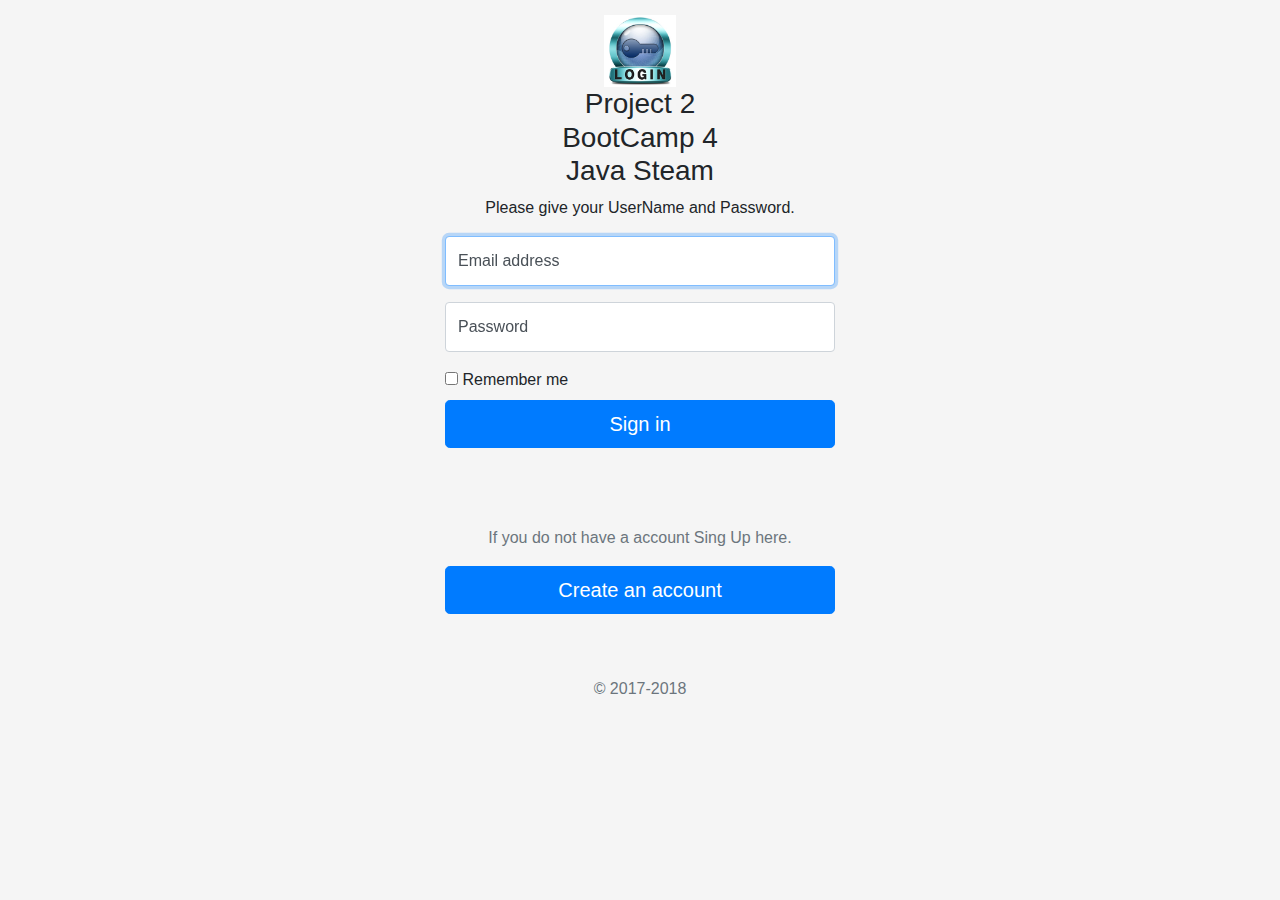
==== WebContent/index.html @ 19b30cd2 "Initial commit" ====
<!doctype html>
<html lang="en">

<head>
<meta charset="utf-8">


<title>logIn</title>
<!-- Required meta tags -->
<meta charset="utf-8">
<meta name="viewport" content="width=device-width, initial-scale=1">

<link rel="icon" href="./icons/loginIcon.png">
<!-- Bootstrap CSS -->
<link rel="stylesheet"
	href="https://maxcdn.bootstrapcdn.com/bootstrap/4.1.0/css/bootstrap.min.css">
<script
	src="https://ajax.googleapis.com/ajax/libs/jquery/3.3.1/jquery.min.js"></script>
<script
	src="https://cdnjs.cloudflare.com/ajax/libs/popper.js/1.14.0/umd/popper.min.js"></script>
<script
	src="https://maxcdn.bootstrapcdn.com/bootstrap/4.1.0/js/bootstrap.min.js"></script>
<!-- Custom styles for this template -->
<link href="./css/indexLabels.css" rel="stylesheet">
</head>

<body>
	<div class="container-fluid">
		<!-- pou tha stilo to username kai password -->
		<form class="form-signin" action="./jsp/verifyUsernamePassword.jsp" method="post">
			<div class="text-center md-4">
				<img class="md-4" src="./icons/loginIcon.png" alt="" width="72"
					height="72">
				<h3 class="h3 md-3 font-weight-normal">
					Project 2<br>BootCamp 4<br>Java Steam
				</h3>
				<p>Please give your UserName and Password.</p>
			</div>

			<div class="form-label-group">
				<input type="email" name="email" id="inputEmail" class="form-control"
					placeholder="Email address" required autofocus> <label
					for="inputEmail">Email address</label>
			</div>

			<div class="form-label-group">
				<input type="password" name="password" id="inputPassword" class="form-control"
					placeholder="Password" required autofocus> <label
					for="inputPassword">Password</label>
			</div>

			<div class="checkbox md-3">
				<label> <input type="checkbox" value="remember-me">
					Remember me
				</label>
			</div>
			<button class="btn btn-lg btn-primary btn-block" type="submit">Sign
				in</button>

		</form>
		<!-- metabasi sth selida gia register -->
		<form class="form-signUp" action="./register/register.html">
			<p class="mt-5 md-3 text-muted text-center">If you do not have a
				account Sing Up here.</p>
			<button class="btn btn-lg btn-primary btn-block" type="submit">Create
				an account</button>
		</form>
		<p class="mt-5 md-3 text-muted text-center">&copy; 2017-2018</p>
	</div>
</body>

</html>
---- WebContent/css/indexLabels.css ----
:root {
    --input-padding-x: .75rem;
    --input-padding-y: .75rem;
  }
  
  
  body {
    display: -ms-flexbox;
    display: flex;
    -ms-flex-align: center;
    align-items: center;
    padding-top: 0%;
    padding-bottom: 40px;
    background-color: #f5f5f5;
  }
  
  .form-signin {
    width: 100%;
    max-width: 420px;
    padding: 15px;
    margin: auto;
  }

  .form-signUp {
    width: 100%;
    max-width: 420px;
    padding: 15px;
    margin: auto;
  }
  
  .form-label-group {
    position: relative;
    margin-bottom: 1rem;
  }
  
  .form-label-group > input,
  .form-label-group > label {
    padding: var(--input-padding-y) var(--input-padding-x);
  }
  
  .form-label-group > label {
    position: absolute;
    top: 0;
    left: 0;
    display: block;
    width: 100%;
    margin-bottom: 0; /* Override default `<label>` margin */
    line-height: 1.5;
    color: #495057;
    border: 1px solid transparent;
    border-radius: .25rem;
    transition: all .1s ease-in-out;
  }
  
  .form-label-group input::-webkit-input-placeholder {
    color: transparent;
  }
  
  .form-label-group input:-ms-input-placeholder {
    color: transparent;
  }
  
  .form-label-group input::-ms-input-placeholder {
    color: transparent;
  }
  
  .form-label-group input::-moz-placeholder {
    color: transparent;
  }
  
  .form-label-group input::placeholder {
    color: transparent;
  }
  
  .form-label-group input:not(:placeholder-shown) {
    padding-top: calc(var(--input-padding-y) + var(--input-padding-y) * (2 / 3));
    padding-bottom: calc(var(--input-padding-y) / 3);
  }
  
  .form-label-group input:not(:placeholder-shown) ~ label {
    padding-top: calc(var(--input-padding-y) / 3);
    padding-bottom: calc(var(--input-padding-y) / 3);
    font-size: 12px;
    color: #777;
  }
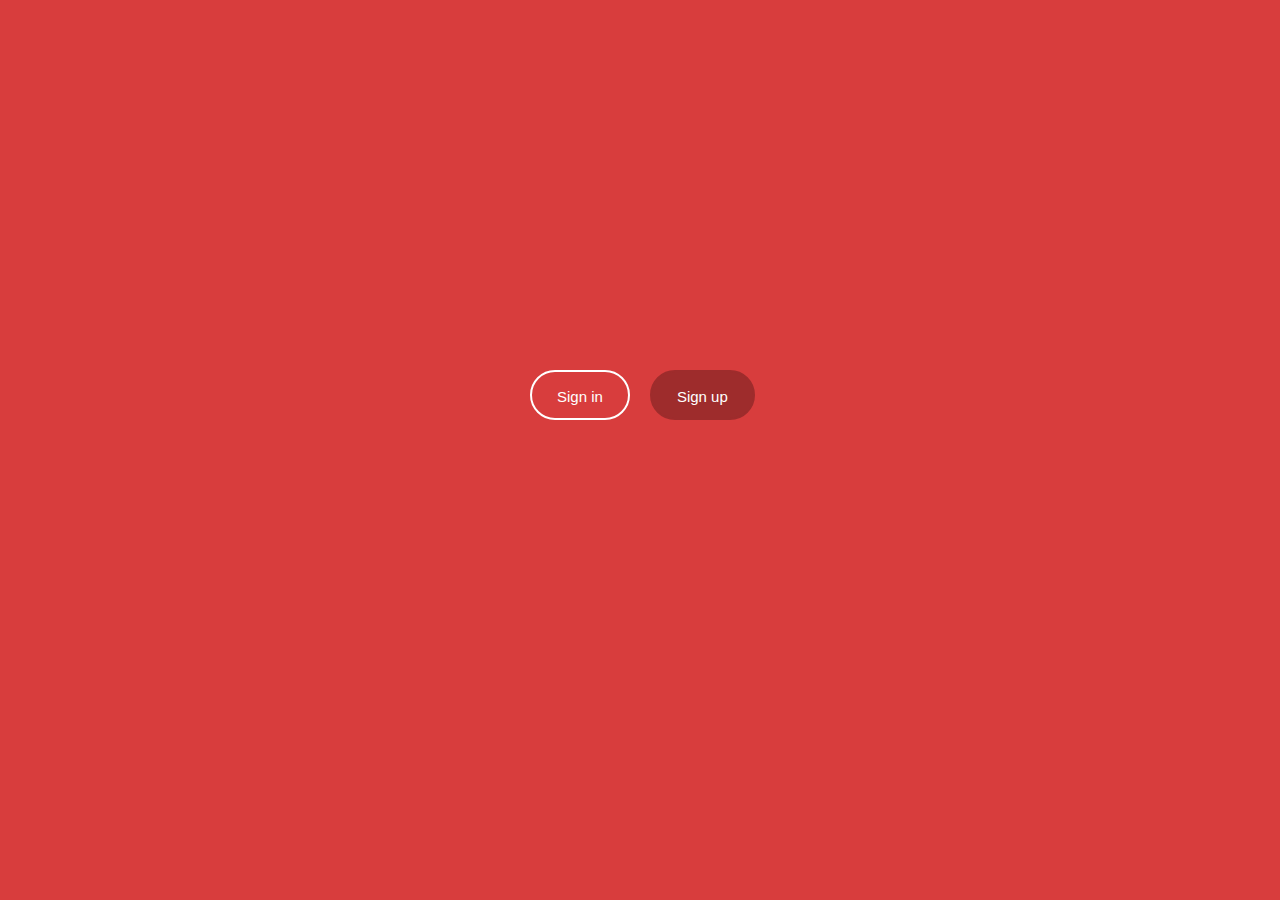
==== commit a17b931a: "Initial commit" ====
--- a/WebContent/index.html
+++ b/WebContent/index.html
@@ -1,72 +1,150 @@
-<!doctype html>
+<!DOCTYPE html>
 <html lang="en">
 
 <head>
-<meta charset="utf-8">
+    <title>Welcome</title>
+
+    <!-- Required meta tags -->
+    <meta charset="utf-8">
+    <meta name="viewport" content="width=device-width, initial-scale=1">
+    <!-- Bootstrap CSS -->
+    <link rel="stylesheet" href="https://maxcdn.bootstrapcdn.com/bootstrap/4.1.0/css/bootstrap.min.css">
+    <script src="https://ajax.googleapis.com/ajax/libs/jquery/3.3.1/jquery.min.js"></script>
+    <script src="https://cdnjs.cloudflare.com/ajax/libs/popper.js/1.14.0/umd/popper.min.js"></script>
+    <script src="https://maxcdn.bootstrapcdn.com/bootstrap/4.1.0/js/bootstrap.min.js"></script>
+
+    <link href="resources/index.css" rel="stylesheet">
+    <script type="text/javascript" src="resources/index.js"></script>    
+
+    <meta name="viewport" content="width=device-width, initial-scale=1">
+    <link rel="stylesheet" href="https://www.w3schools.com/w3css/4/w3.css">
 
 
-<title>logIn</title>
-<!-- Required meta tags -->
-<meta charset="utf-8">
-<meta name="viewport" content="width=device-width, initial-scale=1">
-
-<link rel="icon" href="./icons/loginIcon.png">
-<!-- Bootstrap CSS -->
-<link rel="stylesheet"
-	href="https://maxcdn.bootstrapcdn.com/bootstrap/4.1.0/css/bootstrap.min.css">
-<script
-	src="https://ajax.googleapis.com/ajax/libs/jquery/3.3.1/jquery.min.js"></script>
-<script
-	src="https://cdnjs.cloudflare.com/ajax/libs/popper.js/1.14.0/umd/popper.min.js"></script>
-<script
-	src="https://maxcdn.bootstrapcdn.com/bootstrap/4.1.0/js/bootstrap.min.js"></script>
-<!-- Custom styles for this template -->
-<link href="./css/indexLabels.css" rel="stylesheet">
 </head>
 
 <body>
-	<div class="container-fluid">
-		<!-- pou tha stilo to username kai password -->
-		<form class="form-signin" action="./jsp/verifyUsernamePassword.jsp" method="post">
-			<div class="text-center md-4">
-				<img class="md-4" src="./icons/loginIcon.png" alt="" width="72"
-					height="72">
-				<h3 class="h3 md-3 font-weight-normal">
-					Project 2<br>BootCamp 4<br>Java Steam
-				</h3>
-				<p>Please give your UserName and Password.</p>
-			</div>
 
-			<div class="form-label-group">
-				<input type="email" name="email" id="inputEmail" class="form-control"
-					placeholder="Email address" required autofocus> <label
-					for="inputEmail">Email address</label>
-			</div>
+    <nav class="main-nav">
+        <ul>
+            <li>
+                <a class="signin" href="#0">Sign in</a>
+            </li>
+            <li>
+                <a class="signup" href="#0">Sign up</a>
+            </li>
+        </ul>
+    </nav>
 
-			<div class="form-label-group">
-				<input type="password" name="password" id="inputPassword" class="form-control"
-					placeholder="Password" required autofocus> <label
-					for="inputPassword">Password</label>
-			</div>
+    <div class="user-modal">
+        <div class="user-modal-container">
+            <ul class="switcher">
+                <li>
+                    <a href="#0">Sign in</a>
+                </li>
+                <li>
+                    <a href="#0">New account</a>
+                </li>
+            </ul>
 
-			<div class="checkbox md-3">
-				<label> <input type="checkbox" value="remember-me">
-					Remember me
-				</label>
-			</div>
-			<button class="btn btn-lg btn-primary btn-block" type="submit">Sign
-				in</button>
+            <div id="login">
+                <form class="form" id="form" action="jsp/menus/mainMenu.html" name="loginform" method="POST">
+                    <!-- <p class="fieldset">
+                        <label class="image-replace email" for="signin-email">UserName</label>
+                        <input class="full-width has-padding has-border" id="signin-email" type="text" placeholder="UserName">
+                        <span class="error-message">An account with this username does not exist!</span>
+                    </p> -->
 
-		</form>
-		<!-- metabasi sth selida gia register -->
-		<form class="form-signUp" action="./register/register.html">
-			<p class="mt-5 md-3 text-muted text-center">If you do not have a
-				account Sing Up here.</p>
-			<button class="btn btn-lg btn-primary btn-block" type="submit">Create
-				an account</button>
-		</form>
-		<p class="mt-5 md-3 text-muted text-center">&copy; 2017-2018</p>
-	</div>
+                    <p class="fieldset">
+                        <label class="image-replace username" for="signup-username">Username</label>
+                        <input class="full-width has-padding has-border" id="signin-username" type="text" placeholder="Username">
+                        <span class="error-message">An account with this username does not exist!</span>
+                    </p>
+                    
+
+                    <p class="fieldset">
+                        <label class="image-replace password" for="signin-password">Password</label>
+                        <input class="full-width has-padding has-border" id="signin-password" type="password" placeholder="Password">
+                        <a href="#0" class="hide-password">Show</a>
+                        <span class="error-message">Wrong password! Try again.</span>
+                    </p>
+
+                    <!-- <p class="fieldset">
+                        <input type="checkbox" id="remember-me" checked>
+                        <label for="remember-me">Remember me</label>
+                    </p> -->
+
+                    <p class="fieldset">
+                        <input class="full-width" type="submit" value="Login" id="loginButton">
+                    </p>
+                </form>
+
+                <p class="form-bottom-message">
+                    <a href="#0">Forgot your password?</a>
+                </p>
+                <!-- <a href="#0" class="close-form">Close</a> -->
+            </div>
+
+            <div id="signup">
+                <form id="form" class="form" action="#" name="signupform" method="POST">
+                    <p class="fieldset">
+                        <label class="image-replace username" for="signup-username">Username</label>
+                        <input class="full-width has-padding has-border" id="signup-username" type="text" placeholder="Username">
+                        <span class="error-message">Your username can only contain numeric and alphabetic symbols!</span>
+                    </p>
+
+                    <p class="fieldset">
+                        <label class="image-replace email" for="signup-email">E-mail</label>
+                        <input class="full-width has-padding has-border" id="signup-email" type="email" placeholder="E-mail">
+                        <span class="error-message">Enter a valid email address!</span>
+                    </p>
+
+                    <p class="fieldset">
+                        <label class="image-replace password" for="signup-password">Password</label>
+                        <input class="full-width has-padding has-border" id="signup-password" type="password" name="pwd1" placeholder="Password">
+                        <a href="#0" class="hide-password">Show</a>
+                        <span class="error-message">Your password has to be at least 6 characters long!</span>
+                    </p>
+
+                    <!-- <p class="fieldset">
+                        <input type="checkbox" id="accept-terms">
+                        <label for="accept-terms">I agree to the
+                            <a class="accept-terms" href="#0">Terms</a>
+                        </label>
+                    </p> -->
+
+                    <p class="fieldset">
+                        <input id="submitRegister" class="full-width has-padding" type="submit" value="Create account">
+                    </p>
+                </form>
+
+                <!-- <a href="#0" class="cd-close-form">Close</a> -->
+            </div>
+
+            <div id="reset-password">
+                <p class="form-message">Lost your password? Please enter your email address.</br> You will receive a link to create a new password.</p>
+
+                <form class="form">
+                    <p class="fieldset">
+                        <label class="image-replace email" for="reset-email">E-mail</label>
+                        <input class="full-width has-padding has-border" id="reset-email" type="email" placeholder="E-mail">
+                        <span class="error-message">An account with this email does not exist!</span>
+                    </p>
+
+                    <p class="fieldset">
+                        <input class="full-width has-padding" type="submit" value="Reset password">
+                    </p>
+                </form>
+
+                <p class="form-bottom-message">
+                    <a href="#0">Back to log-in</a>
+                </p>
+            </div>
+            <a href="#0" class="close-form">Close</a>
+        </div>
+    </div>
+
+    
+
 </body>
 
 </html>--- a/WebContent/resources/index.css
+++ b/WebContent/resources/index.css
@@ -0,0 +1,438 @@
+*, *:after, *:before {
+    -webkit-box-sizing: border-box;
+    -moz-box-sizing: border-box;
+    box-sizing: border-box;
+  }
+  
+  ul, li {
+      margin: 0;
+      padding: 0;
+  }
+  
+  body {
+      background: #d83d3d;
+  }
+  
+  .main-nav {
+    width: 90%;
+      max-width: 240px;
+      margin: 0 auto;
+    height: 100%;
+    cursor: pointer;
+  }
+  .main-nav ul {
+      position: absolute;
+    width: 100%;
+      top: 40%;
+      margin: 0;
+      padding: 0;
+  }
+  .main-nav li {
+      list-style: none;
+      float: left;
+  }
+  .main-nav a {
+    display: block;
+    height: 50px;
+      margin: 10px;
+      padding: 2px 25px;
+      text-decoration: none;
+      border-radius: 30px;
+    line-height: 45px;
+    color: #FFF;
+      -webkit-transition: all 0.30s ease-in-out;
+        -moz-transition: all 0.30s ease-in-out;
+        -ms-transition: all 0.30s ease-in-out;
+        -o-transition: all 0.30s ease-in-out;
+  }
+  
+  .main-nav li:nth-child(1) a {
+      background: #d83d3d;
+      border: 2px solid #fff;
+  }
+  .main-nav li:nth-child(1) a:hover {
+      background: #fff;
+      color: #d83d3d;
+  }
+  
+  .main-nav li:nth-child(2) a {
+    background: #9e2c2c;
+      border: 2px solid #9e2c2c;
+  }
+  .main-nav li:nth-child(2) a:hover {
+      background: #b13131;
+      border: 2px solid #b13131;
+  }
+  
+  .user-modal {
+    position: fixed;
+    top: 0;
+    left: 0;
+    width: 100%;
+    height: 100%;
+    background: rgba(127, 37, 37, 0.9);
+    z-index: 3;
+    overflow-y: auto;
+    cursor: pointer;
+    visibility: hidden;
+    opacity: 0;
+    -webkit-transition: opacity 0.3s 0, visibility 0 0.3s;
+    -moz-transition: opacity 0.3s 0, visibility 0 0.3s;
+    transition: opacity 0.3s 0, visibility 0 0.3s;
+  }
+  .user-modal.is-visible {
+    visibility: visible;
+    opacity: 1;
+    -webkit-transition: opacity 0.3s 0, visibility 0 0;
+    -moz-transition: opacity 0.3s 0, visibility 0 0;
+    transition: opacity 0.3s 0, visibility 0 0;
+  }
+  .user-modal.is-visible .user-modal-container {
+    -webkit-transform: translateY(0);
+    -moz-transform: translateY(0);
+    -ms-transform: translateY(0);
+    -o-transform: translateY(0);
+    transform: translateY(0);
+  }
+  
+  .user-modal-container {
+    position: relative;
+    width: 90%;
+    max-width: 600px;
+    background: #FFF;
+    margin: 3em auto 4em;
+    cursor: auto;
+    border-radius: 0.25em;
+    -webkit-transform: translateY(-30px);
+    -moz-transform: translateY(-30px);
+    -ms-transform: translateY(-30px);
+    -o-transform: translateY(-30px);
+    transform: translateY(-30px);
+    -webkit-transition-property: -webkit-transform;
+    -moz-transition-property: -moz-transform;
+    transition-property: transform;
+    -webkit-transition-duration: 0.3s;
+    -moz-transition-duration: 0.3s;
+    transition-duration: 0.3s;
+  }
+  .user-modal-container .switcher:after {
+    content: "";
+    display: table;
+    clear: both;
+  }
+  .user-modal-container .switcher li {
+    width: 50%;
+    float: left;
+    text-align: center;
+      list-style:none;
+  }
+  .user-modal-container .switcher li:first-child a {
+    border-radius: .25em 0 0 0;
+  }
+  .user-modal-container .switcher li:last-child a {
+    border-radius: 0 .25em 0 0;
+  }
+  .user-modal-container .switcher a {
+    display: block;
+    width: 100%;
+    height: 50px;
+    line-height: 50px;
+    background: #d2d8d8;
+    color: #809191;
+      text-decoration: none;
+  }
+  .user-modal-container .switcher a.selected {
+    background: #FFF;
+    color: #505260;
+  }
+  @media only screen and (min-width: 600px) {
+    .user-modal-container {
+      margin: 4em auto;
+    }
+    .user-modal-container .switcher a {
+      height: 70px;
+      line-height: 70px;
+    }
+  }
+  
+  .form {
+    padding: 1.4em;
+  }
+  .form .fieldset {
+    position: relative;
+    margin: 1.4em 0;
+  }
+  .form .fieldset:first-child {
+    margin-top: 0;
+  }
+  .form .fieldset:last-child {
+    margin-bottom: 0;
+  }
+  .form label {
+    font-size: 14px;
+    font-size: 0.875rem;
+  }
+  .form label.image-replace {
+    /* replace text with an icon */
+    display: inline-block;
+    position: absolute;
+    left: 15px;
+    top: 50%;
+    bottom: auto;
+    -webkit-transform: translateY(-50%);
+    -moz-transform: translateY(-50%);
+    -ms-transform: translateY(-50%);
+    -o-transform: translateY(-50%);
+    transform: translateY(-50%);
+    height: 20px;
+    width: 20px;
+    overflow: hidden;
+    text-indent: 100%;
+    white-space: nowrap;
+    color: transparent;
+    text-shadow: none;
+    background-repeat: no-repeat;
+    background-position: 50% 0;
+  }
+  .form label.username {
+    background-image: url("https://codyhouse.co/demo/login-signup-modal-window/img/cd-icon-username.svg");
+  }
+  .form label.email {
+    background-image: url("https://codyhouse.co/demo/login-signup-modal-window/img/cd-icon-email.svg");
+  }
+  .form label.password {
+    background-image: url("https://codyhouse.co/demo/login-signup-modal-window/img/cd-icon-password.svg");
+  }
+  .form input {
+    margin: 0;
+    padding: 0;
+    border-radius: 0.25em;
+  }
+  .form input.full-width {
+    width: 100%;
+  }
+  .form input.has-padding {
+    padding: 12px 20px 12px 50px;
+  }
+  .form input.has-border {
+    border: 1px solid #d2d8d8;
+    -webkit-appearance: none;
+    -moz-appearance: none;
+    -ms-appearance: none;
+    -o-appearance: none;
+    appearance: none;
+  }
+  .form input.has-border:focus {
+    border-color: #343642;
+    box-shadow: 0 0 5px rgba(52, 54, 66, 0.1);
+    outline: none;
+  }
+  .form input.has-error {
+    border: 1px solid #d76666;
+  }
+  .form input[type=password] {
+    /* space left for the HIDE button */
+    padding-right: 65px;
+  }
+  .form input[type=submit] {
+    padding: 16px 0;
+    cursor: pointer;
+    background: #F64747;
+    color: #FFF;
+    font-weight: bold;
+    border: none;
+    -webkit-appearance: none;
+    -moz-appearance: none;
+    -ms-appearance: none;
+    -o-appearance: none;
+    appearance: none;
+      -webkit-transition: all 0.30s ease-in-out;
+        -moz-transition: all 0.30s ease-in-out;
+        -ms-transition: all 0.30s ease-in-out;
+        -o-transition: all 0.30s ease-in-out;
+  }
+  .form input[type=submit]:hover {
+      background: #d83d3d;
+  }
+  .no-touch .form input[type=submit]:hover, .no-touch .form input[type=submit]:focus {
+    background: #d83d3d;
+    outline: none;
+  }
+  .form .hide-password {
+    display: inline-block;
+    position: absolute;
+      text-decoration: none;
+    right: 0;
+    top: 0;
+    padding: 6px 15px;
+    border-left: 1px solid #d2d8d8;
+    top: 50%;
+    bottom: auto;
+    -webkit-transform: translateY(-50%);
+    -moz-transform: translateY(-50%);
+    -ms-transform: translateY(-50%);
+    -o-transform: translateY(-50%);
+    transform: translateY(-50%);
+    font-size: 14px;
+    font-size: 0.875rem;
+    color: #343642;
+  }
+  .form .error-message {
+    display: inline-block;
+    position: absolute;
+    left: -5px;
+    bottom: -35px;
+    background: rgba(215, 102, 102, 0.9);
+    padding: .8em;
+    z-index: 2;
+    color: #FFF;
+    font-size: 13px;
+    font-size: 0.8125rem;
+    border-radius: 0.25em;
+    /* prevent click and touch events */
+    pointer-events: none;
+    visibility: hidden;
+    opacity: 0;
+    -webkit-transition: opacity 0.2s 0, visibility 0 0.2s;
+    -moz-transition: opacity 0.2s 0, visibility 0 0.2s;
+    transition: opacity 0.2s 0, visibility 0 0.2s;
+  }
+  .form .error-message::after {
+    /* triangle */
+    content: '';
+    position: absolute;
+    left: 22px;
+    bottom: 100%;
+    height: 0;
+    width: 0;
+    border-left: 8px solid transparent;
+    border-right: 8px solid transparent;
+    border-bottom: 8px solid rgba(215, 102, 102, 0.9);
+  }
+  .form .error-message.is-visible {
+    opacity: 1;
+    visibility: visible;
+    -webkit-transition: opacity 0.2s 0, visibility 0 0;
+    -moz-transition: opacity 0.2s 0, visibility 0 0;
+    transition: opacity 0.2s 0, visibility 0 0;
+  }
+  @media only screen and (min-width: 600px) {
+    .form {
+      padding: 2em;
+    }
+    .form .fieldset {
+      margin: 2em 0;
+    }
+    .form .fieldset:first-child {
+      margin-top: 0;
+    }
+    .form .fieldset:last-child {
+      margin-bottom: 0;
+    }
+    .form input.has-padding {
+      padding: 16px 20px 16px 50px;
+    }
+    .form input[type=submit] {
+      padding: 16px 0;
+    }
+  }
+  
+  .form-message {
+    padding: 1.4em 1.4em 0;
+    font-size: 14px;
+    font-size: 0.875rem;
+    line-height: 1.4;
+    text-align: center;
+  }
+  @media only screen and (min-width: 600px) {
+    .form-message {
+      padding: 2em 2em 0;
+    }
+  }
+  
+  .form-bottom-message {
+    position: absolute;
+    width: 100%;
+    left: 0;
+    bottom: -40px;
+    text-align: center;
+    font-size: 14px;
+    font-size: 0.875rem;
+  }
+  .form-bottom-message a {
+    color: #FFF;
+    text-decoration: none;
+      border-bottom: 1px solid rgba(255, 255, 255, .0);
+      padding: 0 0 0 2px;
+      -webkit-transition: all 0.30s ease-in-out;
+        -moz-transition: all 0.30s ease-in-out;
+        -ms-transition: all 0.30s ease-in-out;
+        -o-transition: all 0.30s ease-in-out;
+  }
+  .form-bottom-message a:hover {
+      animation: borderslide-3px .5s;
+      border-bottom: 1px solid rgba(255, 255, 255, 1);
+      padding-bottom: 3px;
+  }
+  
+  @keyframes borderslide-3px {
+    0% {
+          padding-bottom: 1px;
+    }
+    50% {
+          padding-bottom: 3px;
+    }
+  }
+  
+  @keyframes borderslide-2px {
+    0% {
+          padding-bottom: 1px;
+    }
+    50% {
+          padding-bottom: 2px;
+    }
+  }
+  
+  .close-form {
+    /* form X button on top right */
+    display: block;
+    position: absolute;
+    width: 40px;
+    height: 40px;
+    right: 0;
+    top: -40px;
+    background: url("../img/icon-close.svg") no-repeat center center;
+    text-indent: 100%;
+    white-space: nowrap;
+    overflow: hidden;
+  }
+  @media only screen and (min-width: 1170px) {
+    .close-form {
+      display: none;
+    }
+  }
+  
+  .accept-terms {
+      color: #F64747;
+      text-decoration: none;
+      padding: 0 1px 1px 2px;
+      border-bottom: 1px solid rgba(246, 71, 71, .0);
+      -webkit-transition: all 0.30s ease-in-out;
+        -moz-transition: all 0.30s ease-in-out;
+        -ms-transition: all 0.30s ease-in-out;
+        -o-transition: all 0.30s ease-in-out;
+  }
+  
+  .accept-terms:hover {
+      animation: borderslide-2px .5s;
+      padding-bottom: 2px;
+      border-bottom: 1px solid rgba(246, 71, 71, 1);
+  }
+  
+  #login, #signup, #reset-password {
+    display: none;
+  }
+  
+  #login.is-selected, #signup.is-selected, #reset-password.is-selected {
+    display: block;
+  }